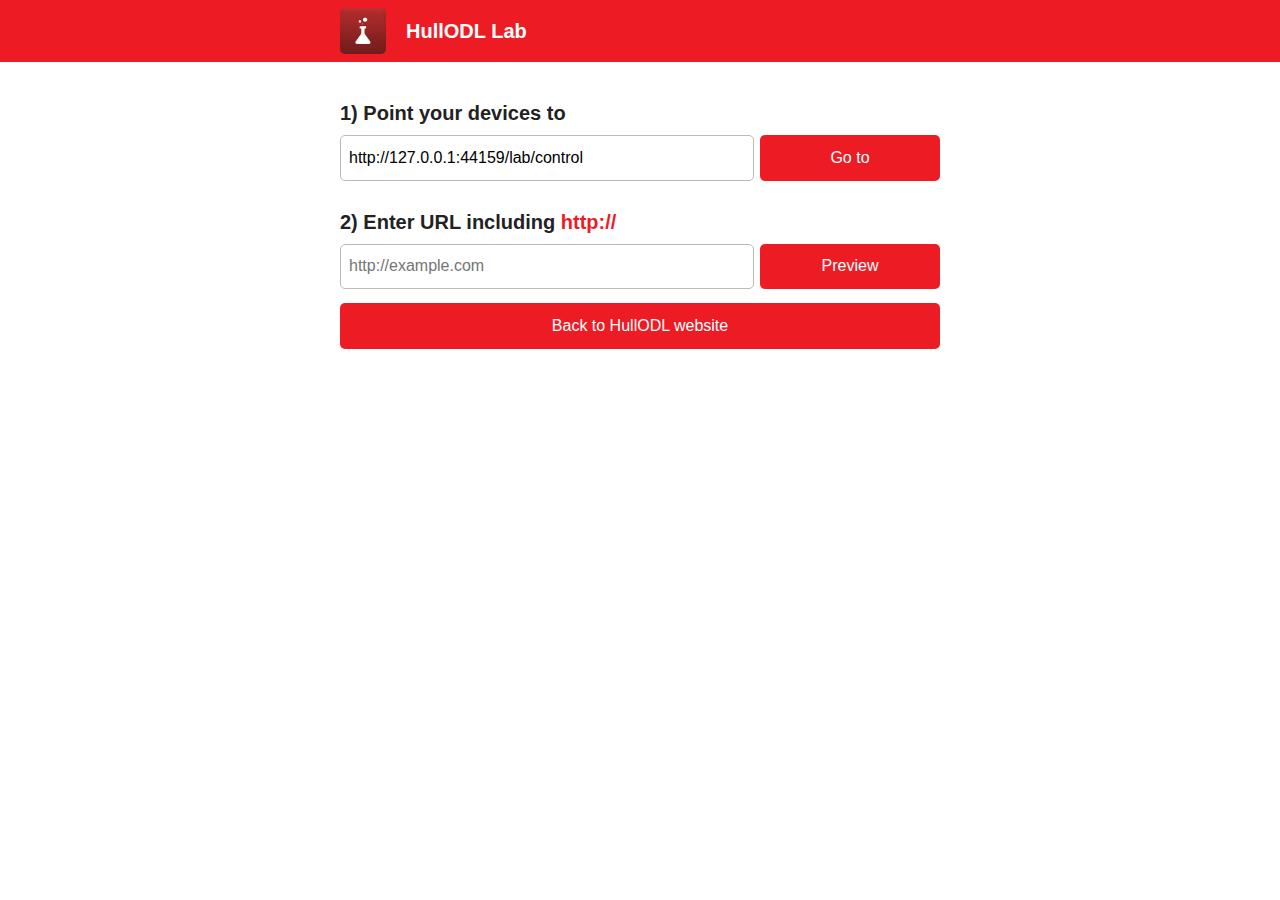
==== lab/control/index.html @ f4dd7605 "Add lab into repo" ====
<!DOCTYPE html>
<html lang="en">
  <head>
    <meta charset="utf-8">
    <title>Remote Preview Controller &mdash; HullODL</title>
    <meta name="viewport" content="width=device-width,initial-scale=1">
    <link rel="stylesheet" href="css/style.css">
  </head>
  <body>
    <div class="header">
      <div class="wrapper">
        <img src="../apple-touch-icon-precomposed.png" width="46" height="46">
        <h1>HullODL Lab</h1>
      </div>
    </div>
    <div class="wrapper content">
      <form action="./update.php" method="post" id="url-form">
        <label for="preview-url">1) Point your devices to</label>
        <input type="text" id="preview-url" class="" spellcheck="false" readonly>
        <a href="../" class="button" target="_blank">Go to</a>
        <div class="clear"></div>
        <label for="url">2) Enter URL including <span class="blue">http://</span></label>
        <input type="text" name="url" id="url" placeholder="http://example.com">
        <button type="submit">Preview</button>
        <div class="form-feedback"></div>
        <a href="http://hullodl.co.uk" class="button fullwidth">Back to HullODL website</a>
      </form>
    </div>
    <script src="../jquery.js"></script>
    <script src="js/script.js"></script>
  </body>
</html>
---- lab/control/css/style.css ----
* {
  margin: 0;
  padding: 0;
  border: 0;
}

html {
  font-family: sans-serif;
  -webkit-text-size-adjust: 100%;
  -ms-text-size-adjust: 100%;
  background: #fff;
  color: #222;
}

button,
input{
  font-family: inherit;
  font-size: 100%;
  margin: 0;
  line-height: normal;
}

button {
  -webkit-appearance: button;
  cursor: pointer;
}

body {
  font-size: 100%;
}

.header {
  color: #fff;
  background: #ed1c24;
  height: 3.4em;
  padding: 0.5em 0 0;
  position: absolute;
  left: 0;
  right: 0;
  top: 0;
}

.wrapper {
  max-width: 600px;
  width: 90%;
  margin: 0 auto;
}

.content {
  margin: 4.5em auto 2em;
  overflow: hidden;
}

img {
  float: left;
  -webkit-border-radius: 5px;
  -moz-border-radius: 5px;
  border-radius: 5px;
}

h1 {
  float: left;
  margin: 0 0 0 1em;
  line-height: 2.3em;
  font-size: 1.25em;
}

label {
  display: block;
  margin: 1.5em 0 0.5em;
  font-size: 1.25em;
  font-weight: bold;
}

input[type="text"] {
  float: left;
  display: block;
  width: 69%;
  padding: 0.8em 0.5em;
  border: 1px solid #bbb;
  -webkit-border-radius: 5px;
  -moz-border-radius: 5px;
  -o-border-radius: 5px;
  border-radius: 5px;
  -webkit-box-sizing: border-box;
  -moz-box-sizing: border-box;
  box-sizing: border-box;
}

input[type="text"]:focus {
  outline: -webkit-focus-ring-color auto 0;
  border: 1px solid #ed1c24;
}

.clear { clear: both; }

.blue { color: #ed1c24 }

input.select-copy {
  width: 100%;
  color: #ed1c24;
  word-wrap: break-word;
}

button, a.button {
  background-color: #ed1c24;
  color: #fff;
  border: 1px solid transparent;
  float: right;
  -webkit-border-radius: 5px;
  -moz-border-radius: 5px;
  -o-border-radius: 5px;
  border-radius: 5px;
  padding: 0.8em 0;
  width: 30%;
  -webkit-box-sizing: border-box;
  -moz-box-sizing: border-box;
  box-sizing: border-box;
  text-align: center;
  text-decoration: none;
}

a.button.fullwidth {
  
  width: 100%;
}

.form-feedback {
  float: left;
  width: 100%;
  font-size: 14px;
  margin-top: 1em;
  display: block;
  -webkit-box-sizing: border-box;
  -moz-box-sizing: border-box;
  box-sizing: border-box;
}

.form-success {
  background-color: #b1d2fa;
  padding: 0.4em 0.5em;
}

.form-error {
  background-color: #ee9292;
  padding: 0.4em 0.5em;
}
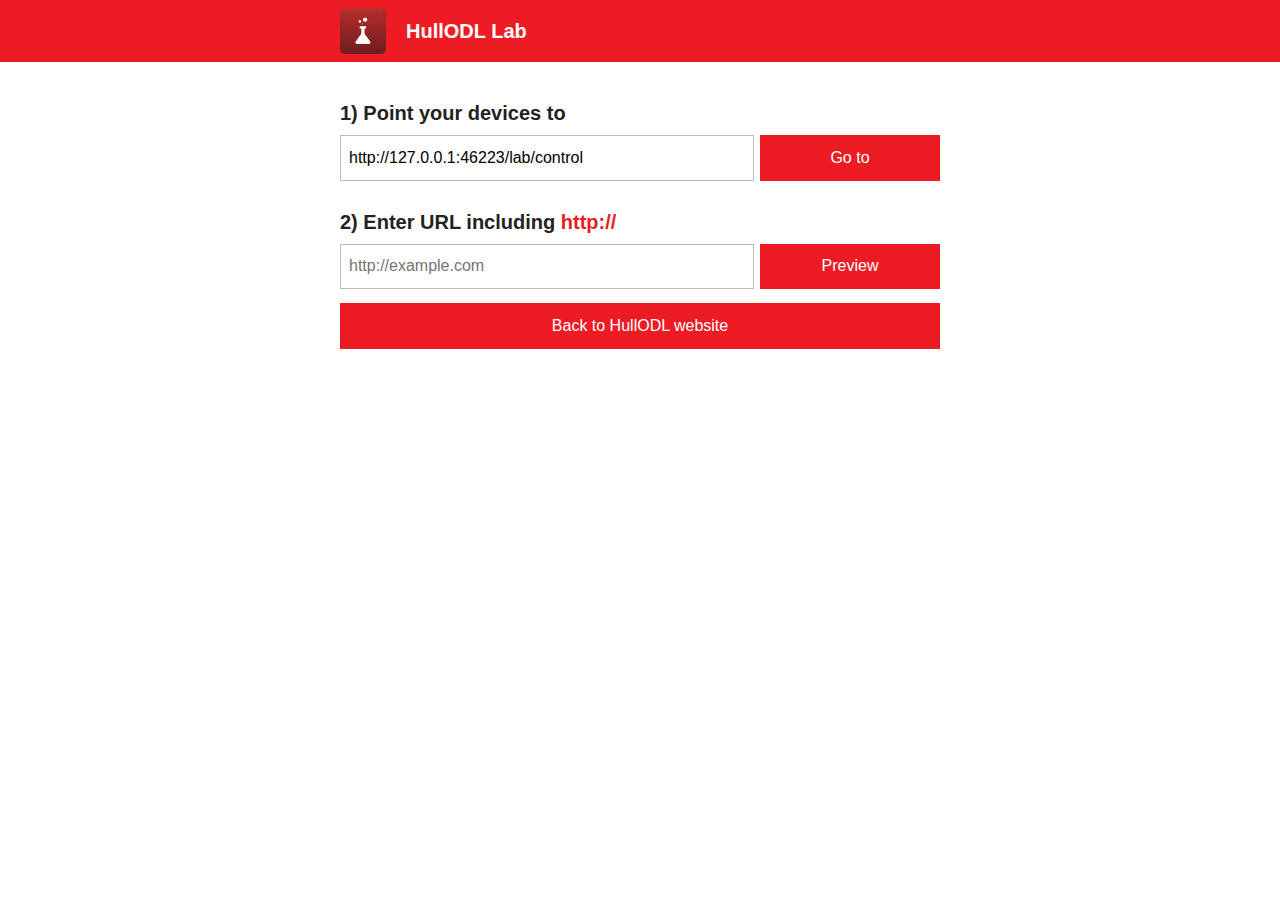
==== commit 19990e93: "Stop messing" ====
--- a/lab/control/index.html
+++ b/lab/control/index.html
@@ -4,7 +4,7 @@
     <meta charset="utf-8">
     <title>Remote Preview Controller &mdash; HullODL</title>
     <meta name="viewport" content="width=device-width,initial-scale=1">
-    <link rel="stylesheet" href="css/style.css">
+    <link rel="stylesheet" href="css/app.css">
   </head>
   <body>
     <div class="header">
--- a/lab/control/css/app.css
+++ b/lab/control/css/app.css
@@ -0,0 +1,139 @@
+* {
+  margin: 0;
+  padding: 0;
+  border: 0;
+}
+
+html {
+  font-family: sans-serif;
+  -webkit-text-size-adjust: 100%;
+  -ms-text-size-adjust: 100%;
+  background: #fff;
+  color: #222;
+}
+
+button,
+input{
+  font-family: inherit;
+  font-size: 100%;
+  margin: 0;
+  line-height: normal;
+}
+
+button {
+  -webkit-appearance: button;
+  cursor: pointer;
+}
+
+body {
+  font-size: 100%;
+}
+
+.header {
+  color: #fff;
+  background: #ed1c24;
+  height: 3.4em;
+  padding: 0.5em 0 0;
+  position: absolute;
+  left: 0;
+  right: 0;
+  top: 0;
+}
+
+.wrapper {
+  max-width: 600px;
+  width: 90%;
+  margin: 0 auto;
+}
+
+.content {
+  margin: 4.5em auto 2em;
+  overflow: hidden;
+}
+
+img {
+  float: left;
+  -webkit-border-radius: 5px;
+  -moz-border-radius: 5px;
+  border-radius: 5px;
+}
+
+h1 {
+  float: left;
+  margin: 0 0 0 1em;
+  line-height: 2.3em;
+  font-size: 1.25em;
+}
+
+label {
+  display: block;
+  margin: 1.5em 0 0.5em;
+  font-size: 1.25em;
+  font-weight: bold;
+}
+
+input[type="text"] {
+  float: left;
+  display: block;
+  width: 69%;
+  padding: 0.8em 0.5em;
+  border: 1px solid #bbb;
+  -webkit-box-sizing: border-box;
+  -moz-box-sizing: border-box;
+  box-sizing: border-box;
+}
+
+input[type="text"]:focus {
+  outline: -webkit-focus-ring-color auto 0;
+  border: 1px solid #ed1c24;
+}
+
+.clear { clear: both; }
+
+.blue { color: #ed1c24 }
+
+input.select-copy {
+  width: 100%;
+  color: #ed1c24;
+  word-wrap: break-word;
+}
+
+button, a.button {
+  background-color: #ed1c24;
+  color: #fff;
+  border: 1px solid transparent;
+  float: right;
+  padding: 0.8em 0;
+  width: 30%;
+  -webkit-box-sizing: border-box;
+  -moz-box-sizing: border-box;
+  box-sizing: border-box;
+  text-align: center;
+  text-decoration: none;
+}
+
+a.button.fullwidth {
+  
+  width: 100%;
+}
+
+.form-feedback {
+  float: left;
+  width: 100%;
+  font-size: 14px;
+  margin-top: 1em;
+  display: block;
+  -webkit-box-sizing: border-box;
+  -moz-box-sizing: border-box;
+  box-sizing: border-box;
+}
+
+.form-success {
+  background-color: #b1d2fa;
+  padding: 0.4em 0.5em;
+}
+
+.form-error {
+  background-color: #ee9292;
+  padding: 0.4em 0.5em;
+}
